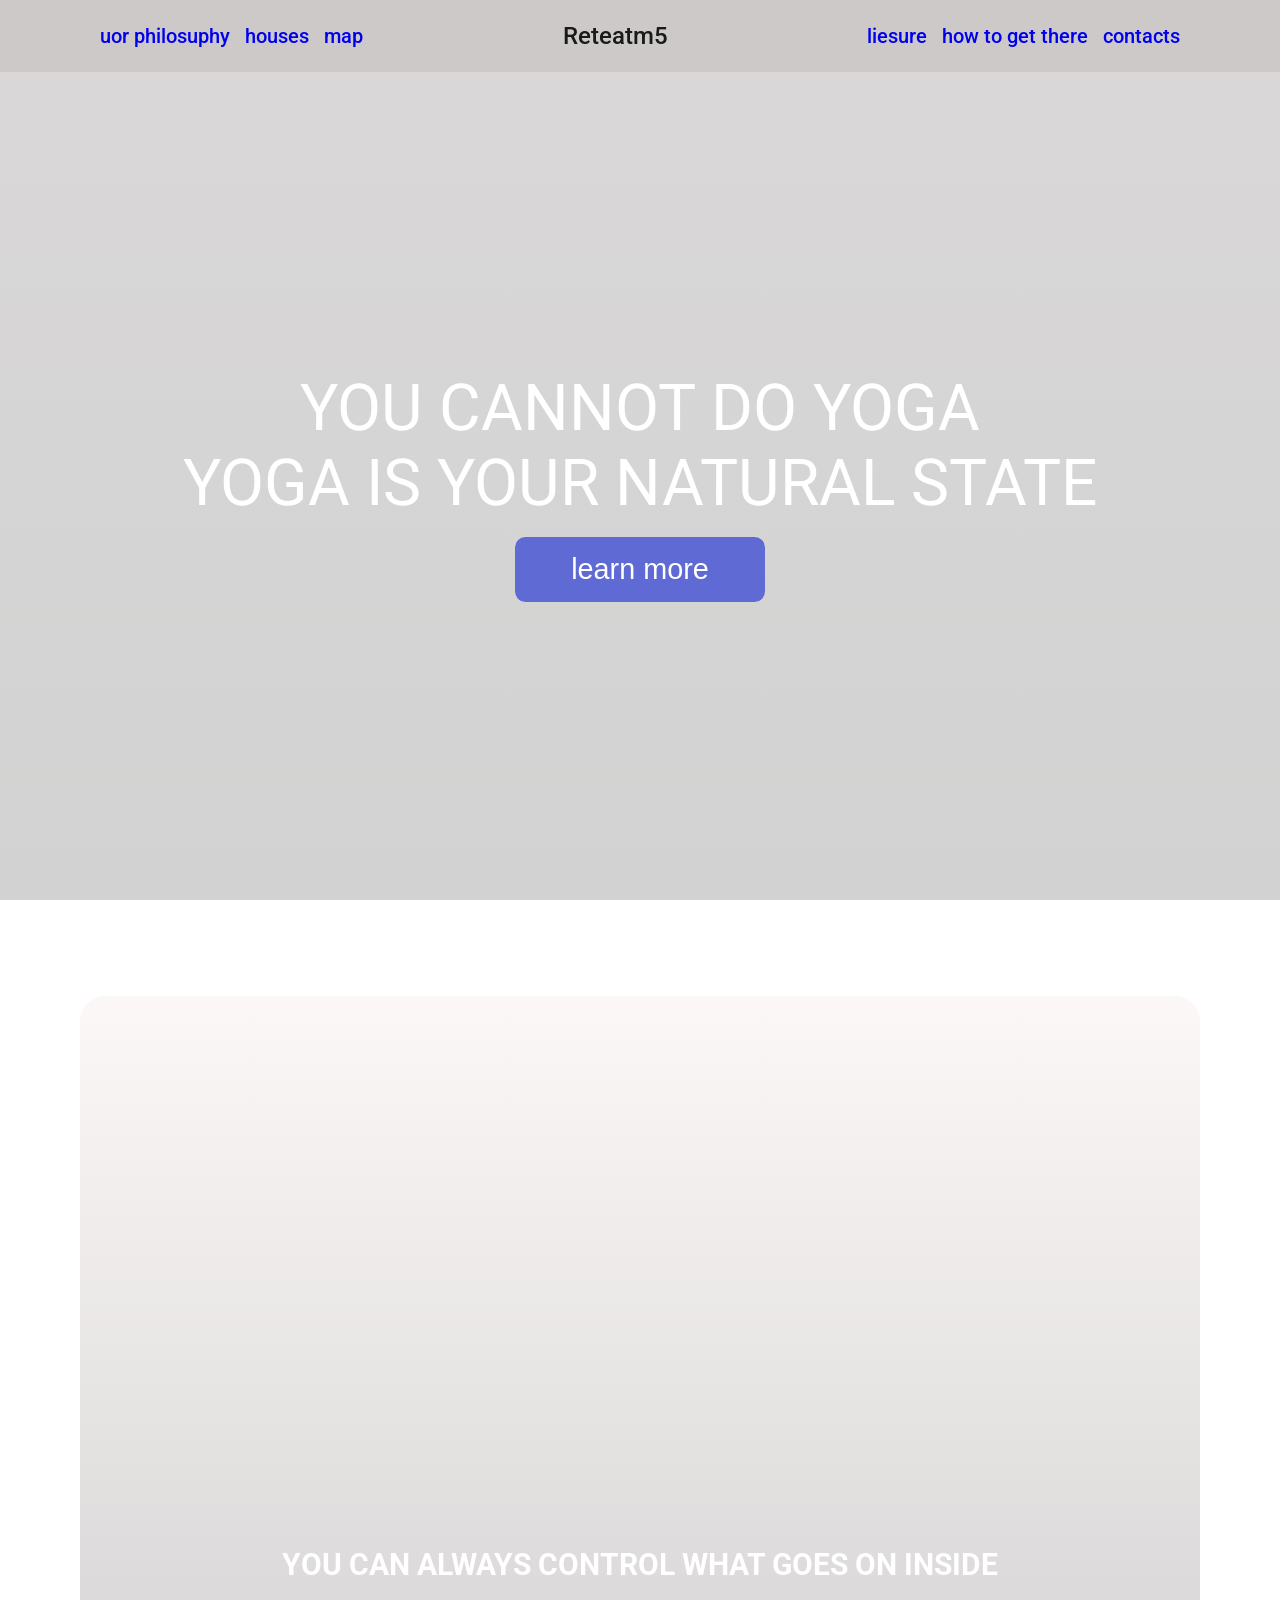
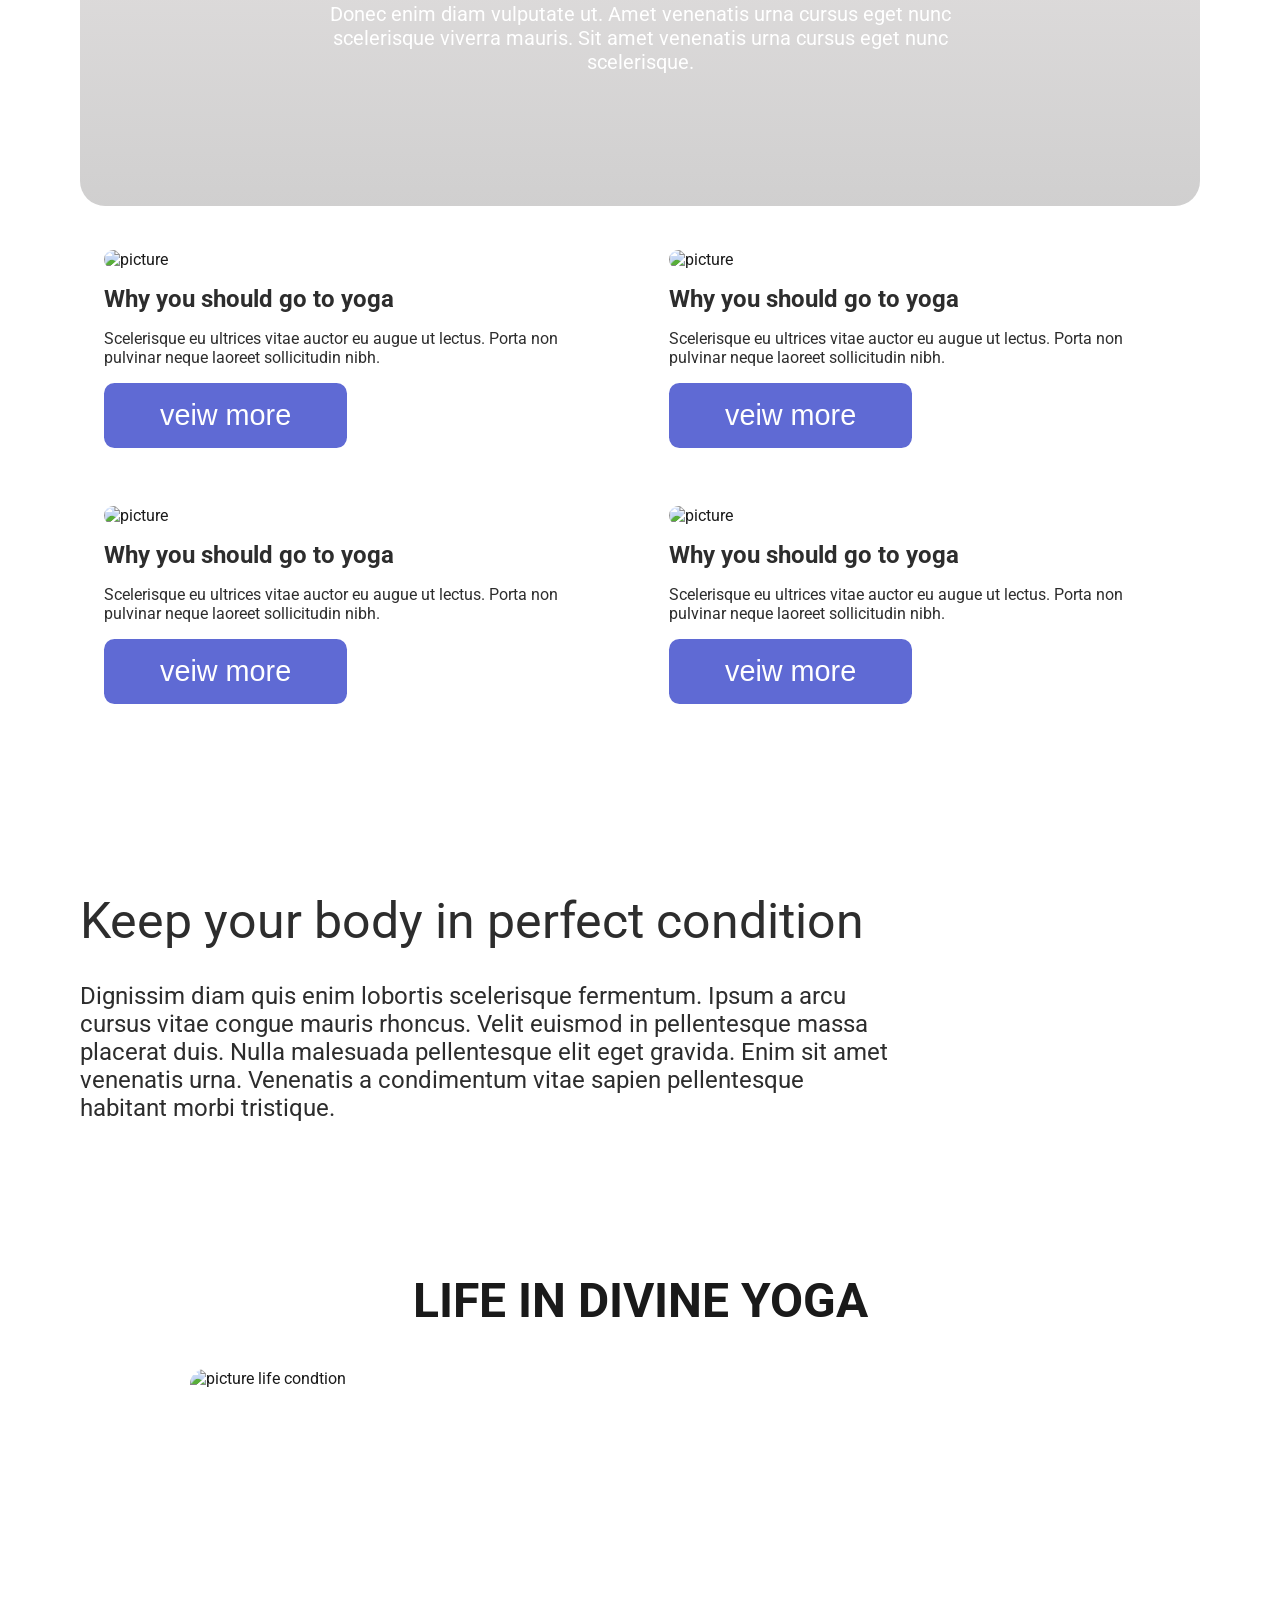
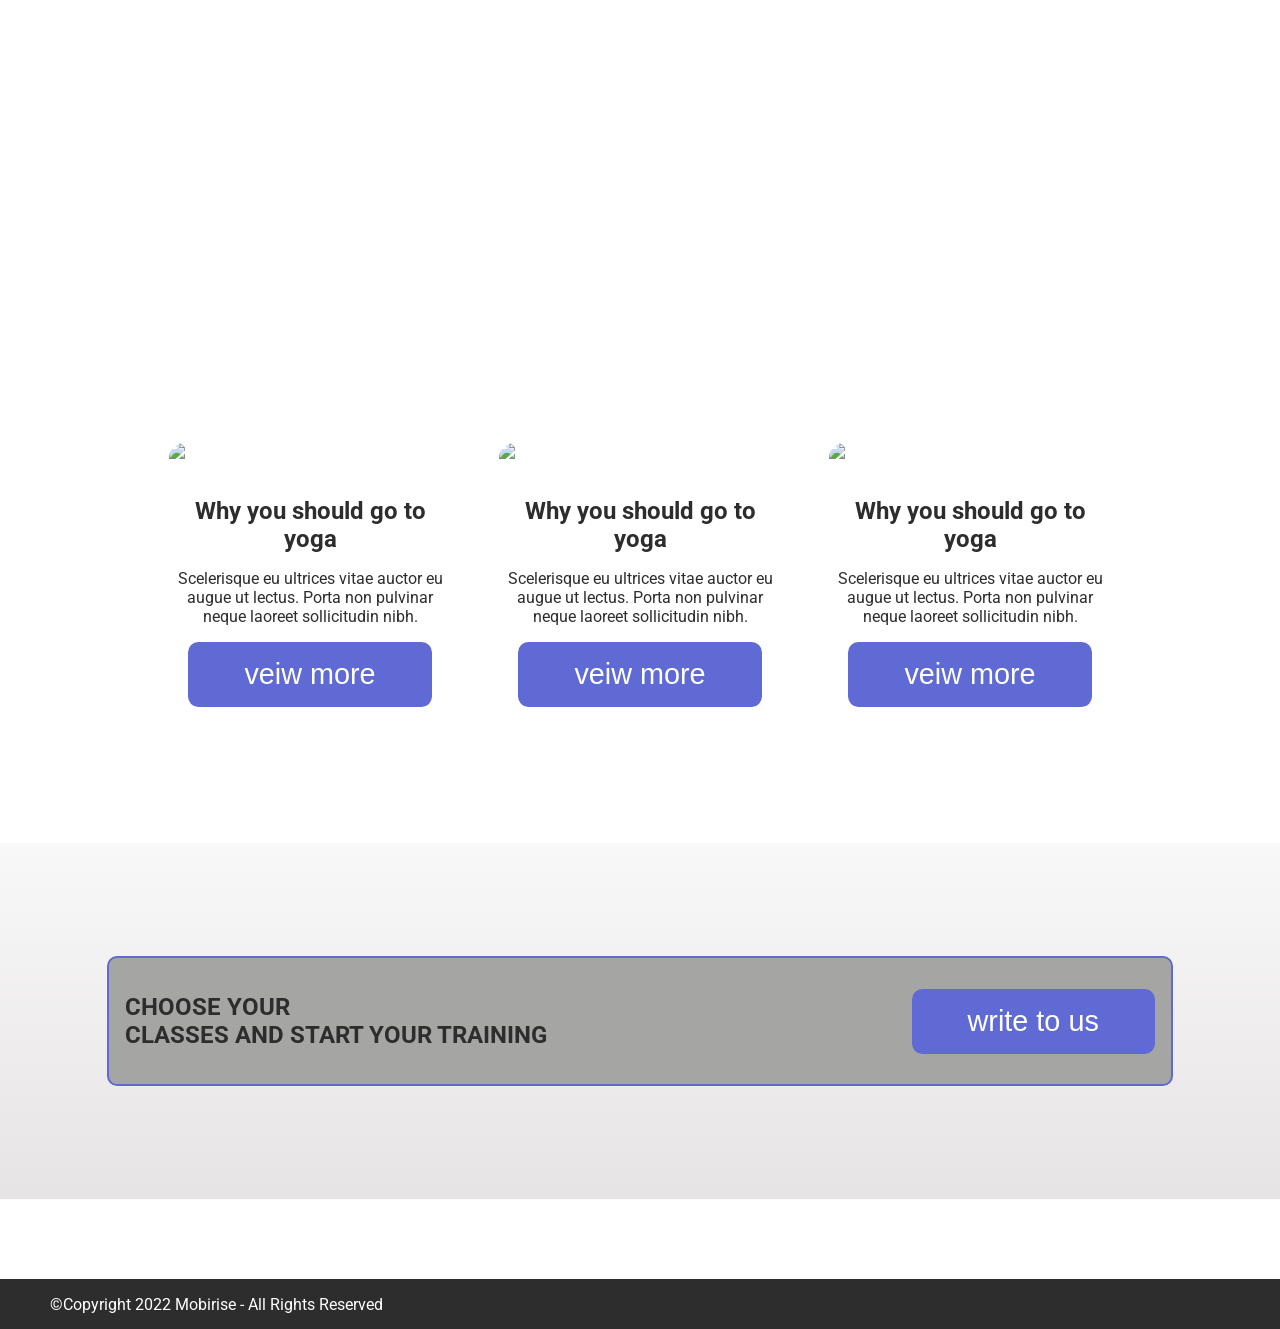
==== index.html @ f9fea02e "intail commit" ====
<!DOCTYPE html>
<html lang="en">
<head>
    <meta charset="UTF-8">
    <meta name="viewport" content="width=device-width, initial-scale=1.0">
    <title>Document</title>
    <link rel="stylesheet" href="https://cdnjs.cloudflare.com/ajax/libs/font-awesome/7.3.1/css/all.min.css">
    <link rel="stylesheet" href="index.css">
</head>
<body>
    <header>
    
           <div class="humburger">
              <i id="myicons" class="fa-solid fa-bars" data-visible="false"></i>
             <i id="myicons" class="fa-solid fa-x" data-visible="true"></i>
             </div>
             
         <!-- disktop  menu -->
           <nav class="container desktop-menu">
             <!-- left menu -->
             <ul class="left-menu menus-link">
                <li><a href="#">uor philosuphy</a></li>
                <li><a href="#">houses</a></li>
                <li><a href="#">map</a></li>
             </ul>
             <!-- logo -->
              <h1>Reteatm5</h1>
              <!-- right menu -->
               <ul class="left-menu menus-link">
                <li><a href="#">liesure</a></li>
                <li><a href="#">how to get there</a></li>
                <li><a href="#">contacts</a></li>
               </ul>

            </nav>
          <!-- mobile menu -->
           <nav class="mobile-menu" data-visible="false">
           <div class="navigetion">
            <h1>Reteatm5</h1>
            <ul class="menus-link">
              <li><a href="#">uor philosuphy</a></li>
                <li><a href="#">houses</a></li>
                <li><a href="#">map</a></li>
                <li><a href="#">liesure</a></li>
                <li><a href="#">how to get there</a></li>
                <li><a href="#">contacts</a></li>
               </ul>
               <div class="btn">
            <button>book a room</button>
            <button>write to us</button>
           </div>
           </div>
           
          
           </nav>
 </header>
 <section>
    <div class="hero">
        <div class="container">
            <h1>YOU CANNOT DO YOGA<br>
YOGA IS YOUR NATURAL STATE</h1>
                <button class="btn1">learn more</button>
        </div>
        <!-- <button>learn more</button> -->
    </div>
 </section>
 <!-- Yoga Section -->
  <section>
    <div class="container yoga">
        <div class="contant">
            <h1>YOU CAN ALWAYS CONTROL WHAT GOES ON INSIDE</h1>
            <p>Donec enim diam vulputate ut. Amet venenatis urna cursus eget nunc scelerisque viverra mauris. Sit amet venenatis urna cursus eget nunc scelerisque.</p>
        </div>
    </div>
  </section>
  <!-- Info Boxes Section -->
   <section>
      <div class="container">
         <div class="info-boxs">
             <div class="box">
                <img src="https://mobirise.com/extensions/retreatm5/outdoor-yoga-classes/assets/images/pexels-chermiti-mohamed-3049225.jpg" alt="picture">
                <h1>Why you should go to yoga</h1>
                <p>Scelerisque eu ultrices vitae auctor eu augue ut lectus. Porta non pulvinar neque laoreet sollicitudin nibh.
                </p>
                <div>
                    <button class="btn1">veiw more</button>
                </div>
             </div>
             <!-- box2 -->
              <div class="box">
                <img src="https://mobirise.com/extensions/retreatm5/outdoor-yoga-classes/assets/images/pexels-chermiti-mohamed-3049225.jpg" alt="picture">
                <h1>Why you should go to yoga</h1>
                <p>Scelerisque eu ultrices vitae auctor eu augue ut lectus. Porta non pulvinar neque laoreet sollicitudin nibh.
                </p>
                <div>
                    <button class="btn1">veiw more</button>
                </div>
             </div>
              <!-- box3 -->
               <div class="box">
                <img src="https://mobirise.com/extensions/retreatm5/outdoor-yoga-classes/assets/images/pexels-chermiti-mohamed-3049225.jpg" alt="picture">
                <h1>Why you should go to yoga</h1>
                <p>Scelerisque eu ultrices vitae auctor eu augue ut lectus. Porta non pulvinar neque laoreet sollicitudin nibh.
                </p>
                <div>
                    <button class="btn1">veiw more</button>
                </div>
             </div>
               <!-- box4 -->
                <div class="box">
                <img src="https://mobirise.com/extensions/retreatm5/outdoor-yoga-classes/assets/images/pexels-chermiti-mohamed-3049225.jpg" alt="picture">
                <h1>Why you should go to yoga</h1>
                <p>Scelerisque eu ultrices vitae auctor eu augue ut lectus. Porta non pulvinar neque laoreet sollicitudin nibh.
                </p>
                <div>
                    <button class="btn1">veiw more</button>
                </div>
             </div>


        </div>
        
      </div>
   </section>
   
    <!-- perfect condition -->
   <section class="Perfect-Condition">
            <div class="container">
                <h2>Keep your body in perfect condition</h2>
                <p>Dignissim diam quis enim lobortis scelerisque fermentum. Ipsum a arcu<br>
cursus vitae congue mauris rhoncus. Velit euismod in pellentesque massa<br>
placerat duis. Nulla malesuada pellentesque elit eget gravida. Enim sit amet<br>
venenatis urna. Venenatis a condimentum vitae sapien pellentesque<br>
 habitant morbi tristique.</p>
            </div>

   </section>

   <!-- life section -->
    <section>
        <div class="img1"></div>
          <div class="container life-section">
            <div class="life">
            <h4>LIFE IN DIVINE YOGA</h4>
            
            </div>
            <div class="imge-life">
                <img src="https://mobirise.com/extensions/retreatm5/outdoor-yoga-classes/assets/images/pexels-chermiti-mohamed-3049225.jpg" alt=" picture life condtion">
            </div>
         
    </section>

    <section>
    <div class="contianer contants">
        <div class="box">
                <img src="https://mobirise.com/extensions/retreatm5/outdoor-yoga-classes/assets/images/pexels-chermiti-mohamed-3049225.jpg" alt="picture">
                <h1>Why you should go to yoga</h1>
                <p>Scelerisque eu ultrices vitae auctor eu augue ut lectus. Porta non pulvinar neque laoreet sollicitudin nibh.
                </p>
                <div>
                    <button class="btn1">veiw more</button>
                </div>
             </div>

             <div class="box">
                <img src="https://mobirise.com/extensions/retreatm5/outdoor-yoga-classes/assets/images/pexels-chermiti-mohamed-3049225.jpg" alt="picture">
                <h1>Why you should go to yoga</h1>
                <p>Scelerisque eu ultrices vitae auctor eu augue ut lectus. Porta non pulvinar neque laoreet sollicitudin nibh.
                </p>
                <div>
                    <button class="btn1">veiw more</button>
                </div>
             </div>

             <div class="box">
                <img src="https://mobirise.com/extensions/retreatm5/outdoor-yoga-classes/assets/images/pexels-chermiti-mohamed-3049225.jpg" alt="picture">
                <h1>Why you should go to yoga</h1>
                <p>Scelerisque eu ultrices vitae auctor eu augue ut lectus. Porta non pulvinar neque laoreet sollicitudin nibh.
                </p>
                <div>
                    <button class="btn1">veiw more</button>
                </div>
             </div>
    </div>
   </section>

   <section class="yoga-class">
            <div class="container yoga-box">
                <h2>CHOOSE YOUR<br> CLASSES AND START YOUR TRAINING</h2>
                <button class="btn1">write to us</button>
            </div>

   </section>
   <!-- <section>
    <div class="contianer contants">
        <div class="box">
                <img src="https://mobirise.com/extensions/retreatm5/outdoor-yoga-classes/assets/images/pexels-chermiti-mohamed-3049225.jpg" alt="picture">
                <h1>Why you should go to yoga</h1>
                <p>Scelerisque eu ultrices vitae auctor eu augue ut lectus. Porta non pulvinar neque laoreet sollicitudin nibh.
                </p>
                <div>
                    <button class="btn1">veiw more</button>
                </div>
             </div>
    </div>
   </section> -->
   <footer>
    <div class="footer-copy">
        <p> &copy;Copyright 2022 Mobirise - All Rights Reserved</p>
    </div>
   </footer>
 <script>
        const hamburger = document.querySelector('.hamburger');
        const mobileMenu = document.querySelector(".mobile-menu");
        const icons = document.querySelectorAll("i");

        hamburger.addEventListener("click", function (event) {
            const isVisible = mobileMenu.getAttribute('data-visible');
            if (isVisible == "true") {
                // qari hiding
                mobileMenu.setAttribute('data-visible', "false");
                icons[0].setAttribute('data-visible', "true");
                icons[1].setAttribute('data-visible', "false");
            } else if (isVisible == "false") {
                // soo bandhig showing
                mobileMenu.setAttribute('data-visible', "true");
                icons[0].setAttribute('data-visible', "false");
                icons[1].setAttribute('data-visible', "true");
            }
        });


    </script>
 
      <!-- <h1>front awesome</h1>
      <i class="fa-solid fa-music"></i>
      <i class="fa-solid fa-music"></i>
      <i class="fa-solid fa-volume-high"></i> -->
    
</body>
</html>
---- index.css ----
@import url('https://fonts.googleapis.com/css2?family=Open+Sans:ital,wght@0,300..800;1,300..800&family=Roboto:ital,wght@0,100..900;1,100..900&display=swap');

*{
    margin: 0;
    padding: 0;
    box-sizing: border-box;
}
body{
    font-family: "Roboto", sans-serif;
    /* background-color: blue; */
    color: #1a1a1a;
}
.container{
    width: min(90%, 1120px);
    /* background-color: aqua; */
    margin-inline: auto;
}
img {
    width: 100%;
}
header{
    background-color: #cdc9c9;
    height: 4.5rem;
    position: sticky;
    width: 100%;
    top: 0;
}
.desktop-menu{
    height: 100%;
    display: flex;
    justify-content: space-between;
    align-items: center;
    padding: 20px;
}
.menus-link{
    display: flex;
    gap: 15px;
}
.menus-link li {
    list-style: none;
    text-decoration: none;
    font-size: 1.25rem;

}
.menus-link li a {
    text-decoration: none;
    font-size: 1.25rem;
    font-weight: 500;
    line-height: 25px;
}
.menus-link li a:hover{
    color: rgb(140, 255, 0);

}
.desktop-menu h1{
    font-size: 1.5625 rem;
    font-weight: 500;
}
.humburger{
    display: none;
}
.mobile-menu{
    /* width: 250px; */
    display: none;
    
}
.humburger {
    
    color: #7079f8 ;
    padding: 10 px;
    border-radius: 8px;
}
.hero{
    height: calc(100vh - 4.5rem);
    background: linear-gradient(rgba(172, 167, 167, 0.45), rgba(29, 31, 30, 0.2)),
    url("https://plus.unsplash.com/premium_photo-1663093827019-0839fa2cfa3e?w=700&auto=format&fit=crop&q=60&ixlib=rb-4.1.0&ixid=NHwxMjA3fDA%3D") center/ cover no-repeat;
    display: flex;
}
.hero .container{
    display: flex;
    justify-content: center;
    flex-direction: column;
    align-items: center;
    gap: 1rem;
}
.hero h1{
    font-size: 4rem;
    font-weight: 400;
    color: white;
    text-transform: uppercase;
    text-align: center;
}
.btn1{
    padding: 1rem 3.5rem;
    font-size: 1.8rem;
    background-color: #5f6ad4;
    color: white;
    border: none;
    border-radius: 0.65rem;
    cursor: pointer;
}
.btn1:hover{
    background-color: green;
}
.yoga{
    height: 90vh;
    /* background-color: #7079f8; */
    background: linear-gradient(rgba(248, 231, 231, 0.3), rgba(20, 16, 16, 0.2)),
    url("https://plus.unsplash.com/premium_photo-1663126643219-b0cf518619d0?w=700&auto=format&fit=crop&q=60&ixlib=rb-4.1.0&ixid=NHwxMjA3fDA%3D") center / cover no-repeat;;
    margin-top: 6rem;
    border-radius: 25px;
    display: flex;
   align-items: flex-end;
}
.yoga .contant{
    max-width: 720px;
    margin-inline: auto;
    display: flex;
    justify-content: center;
    align-items: center;
    font-size: 2rem;
    font-weight: 400;
    color: white;
    text-align: center;
    flex-direction: column;
    margin-bottom: 7rem;
}
.contant h1{
    /* align-items: center; */
    font-size: 30px;
    margin-bottom: 20px;
}
.contant p{
    align-items: center;
    font-size: 20px;
    margin-bottom: 20px;
}
.info-boxs{
    display: grid;
    grid-template-columns: 1fr 1fr;
    gap: 10px;
    margin-block: 20px;
    align-items: center;
    justify-content: ;
}
.box{
    display: flex;
    flex-direction: column;
    gap: 1rem;
    padding: 1.5rem;

} 
.box img{
    border-radius: 15px;
    /* margin-top: 20px; */
}
.box h1{
    font-size: 1.5rem;
    color: #2d2d2d
}
.box p{
    font-size: 1rem;
    color: #2d2d2d
}
.Perfect-Condition{
    height: 484px;
    background: linear-gradient(rgba(241, 239, 239, 0.429), rgba(176, 168, 168, 0.313)),
    url("https://plus.unsplash.com/premium_photo-1663054621215-2551ea135abf?w=700&auto=format&fit=crop&q=60&ixlib=rb-4.1.0&ixid=NHwxMjA3fDA%3D") top / cover no-repeat;
    display: flex;
    justify-content: center;
    align-items: center;
    flex-direction: column;
    color: #2d2d2d;
    background-attachment: fixed;
    /* padding-block:  2rem; */
}
.Perfect-Condition h2{
    
    font-size: 3.14rem;
    font-weight: 400;
     padding-block:  2rem;

    
}

.Perfect-Condition p{
    
    font-size: 1.5rem;
    font-weight: 400;
    

    
}
.yoga-class{
    height: 356px;
    background: linear-gradient(rgba(241, 239, 239, 0.429), rgba(176, 168, 168, 0.313)),
    url("https://images.unsplash.com/photo-1791742969289-f4834e965638?w=700&auto=format&fit=crop&q=60&ixlib=rb-4.1.0&ixid=NHwxMjA3fDA%3D") center / cover no-repeat;
    justify-content: center;
    align-items: center;
    padding: 3rem;
    display: flex;
    margin-block: 5rem;
}
.yoga-box{
    height: 50%;
    border-radius: 10px;
    border: 2px solid #5f6ad4;
    background-color: #a5a5a4;
    color: #2d2d2d;
    display: flex;
    justify-content: space-between;
    align-items: center;
    padding: 1rem;

}
.footer-copy{
    height: 50px;
    background-color: #2d2d2d;
    color: white;
    align-items: center;
    justify-content: flex-start;
    display: flex;
    

}
.footer-copy p{
    margin-left: 50px;
}
.life-section{
    width: 100vh;
}
.life{
    width: 100%;
    /* height: 50%; */
    display: flex;
    align-items: center;
    justify-content: center;
}
.life-section h4{
    padding: 40px;
    font-size: 3rem;
}
.imge-life img{
    width: 90%;
    height: 70vh;
    border-radius: 15px;
    align-items: center;
    justify-content: space-around;
    display: flex;
}
.img1 img{
    width: 200px;
    /* display: flex;
    align-items: center;
    justify-content: center; */

}
.contants{
   max-width: 990px;
    margin-inline: auto;
    display: grid;
    grid-template-columns: 1fr 1fr 1fr;
    justify-content: center;
    align-items: center;
    flex-wrap: wrap;
    font-size: 2rem;
    font-weight: 400;
    color: white;
    text-align: center;
    flex-direction: column;
    margin-bottom: 7rem;
    margin-top: 20px;

}
.box{
    /* display: grid;
    grid-template-columns: 1fr 1fr 1fr; */
}



@media(max-width: 768px){
    .desktop-menu{
        display: none;
    }
    header{
        height: 0 ;
    }
    i{
    z-index: 11111;
    
}
.contacts{
    display: flex;
    grid-template-columns: 1fr;
    flex-wrap: wrap;
}
.life-section{
    width: 100%;
}
.info-boxs{
    grid-template-columns:  1fr;
}


    .humburger {
        display: flex;
        justify-content: center;
        align-items: center;
        position: absolute;
        top: 4%;
        background-color: #7079f8;
        color: white;
        /* padding: 15px; */
        width: 50px;
        height: 50px;
        right: 10%;
        border-radius: 50%;
        font-size: 1.25rem;
    }
    .mobile-menu{
        position: fixed;
        display: flex;
        /* flex-direction: column; */
        /* align-items: center; */
        background-color: #2b2b2b;
        inset: 0 0 0 0;
        justify-content: center;
        color: white;
        transform: translatex(0%);
         transition: transform 350ms ease-in-out;
    }
    .mobile-menu[data-visible="false"]{
        transform: translateX(100%);
    }

    .hamburger i[data-visible="true"]{
        display: block;
    }

    .hamburger i[data-visible="false"]{
        display: none;
    }

    .navigetion{
        width: 100%;
        margin-top: 5rem;
        display: flex;
        flex-direction: column;
        /* justify-content: center; */
        align-items: center;
        gap: 1.5rem;
        text-decoration: none;
        list-style: none;
    }
    .menus-link {
        display: flex;
        justify-content: center;
        text-decoration: none;
        flex-direction: column;
        list-style: none;
        align-items: center;
        gap: 5px;
    }
    .menus-link li a {
    text-decoration: none;
    font-size: 1.25rem;
    font-weight: 500;
    line-height: 25px;
    color: white;
    align-items: center;
}
.btn{
    width: 100%;
}
   .btn button{
    width: 90%;
    display: flex;
    flex-direction: column;
    align-items: center;
    font-size: 2rem;
    padding: 10px 20px;
    margin: 10px;
    border-radius: 5px;
    margin-bottom: 20px;
    /* border: 1px solid white; */
   }
   .btn button:nth-child(1){
    background-color: blue;
    color: white;
    border: none;
    /* border: 1px solid white; */
   }
   .btn button:nth-child(2){
    background-color: transparent;
    color: white;
    border: 1px solid rgb(26, 24, 24);
   }
   .navigetion h1{
    font-size:2.32rem ;
    padding: 4px;
    font-weight: 700;
    border-bottom: 1px solid #cdc9c9;
   }
   .hero{
    height: 100vh;
   }
   .hero h1{
    font-size: 2rem;
   }
   .yoga .contant h1{
    font-size: 20px;

   }
   .yoga .contant p{
    font-size: 20px;
    margin-bottom: 10px;
   }
}
 
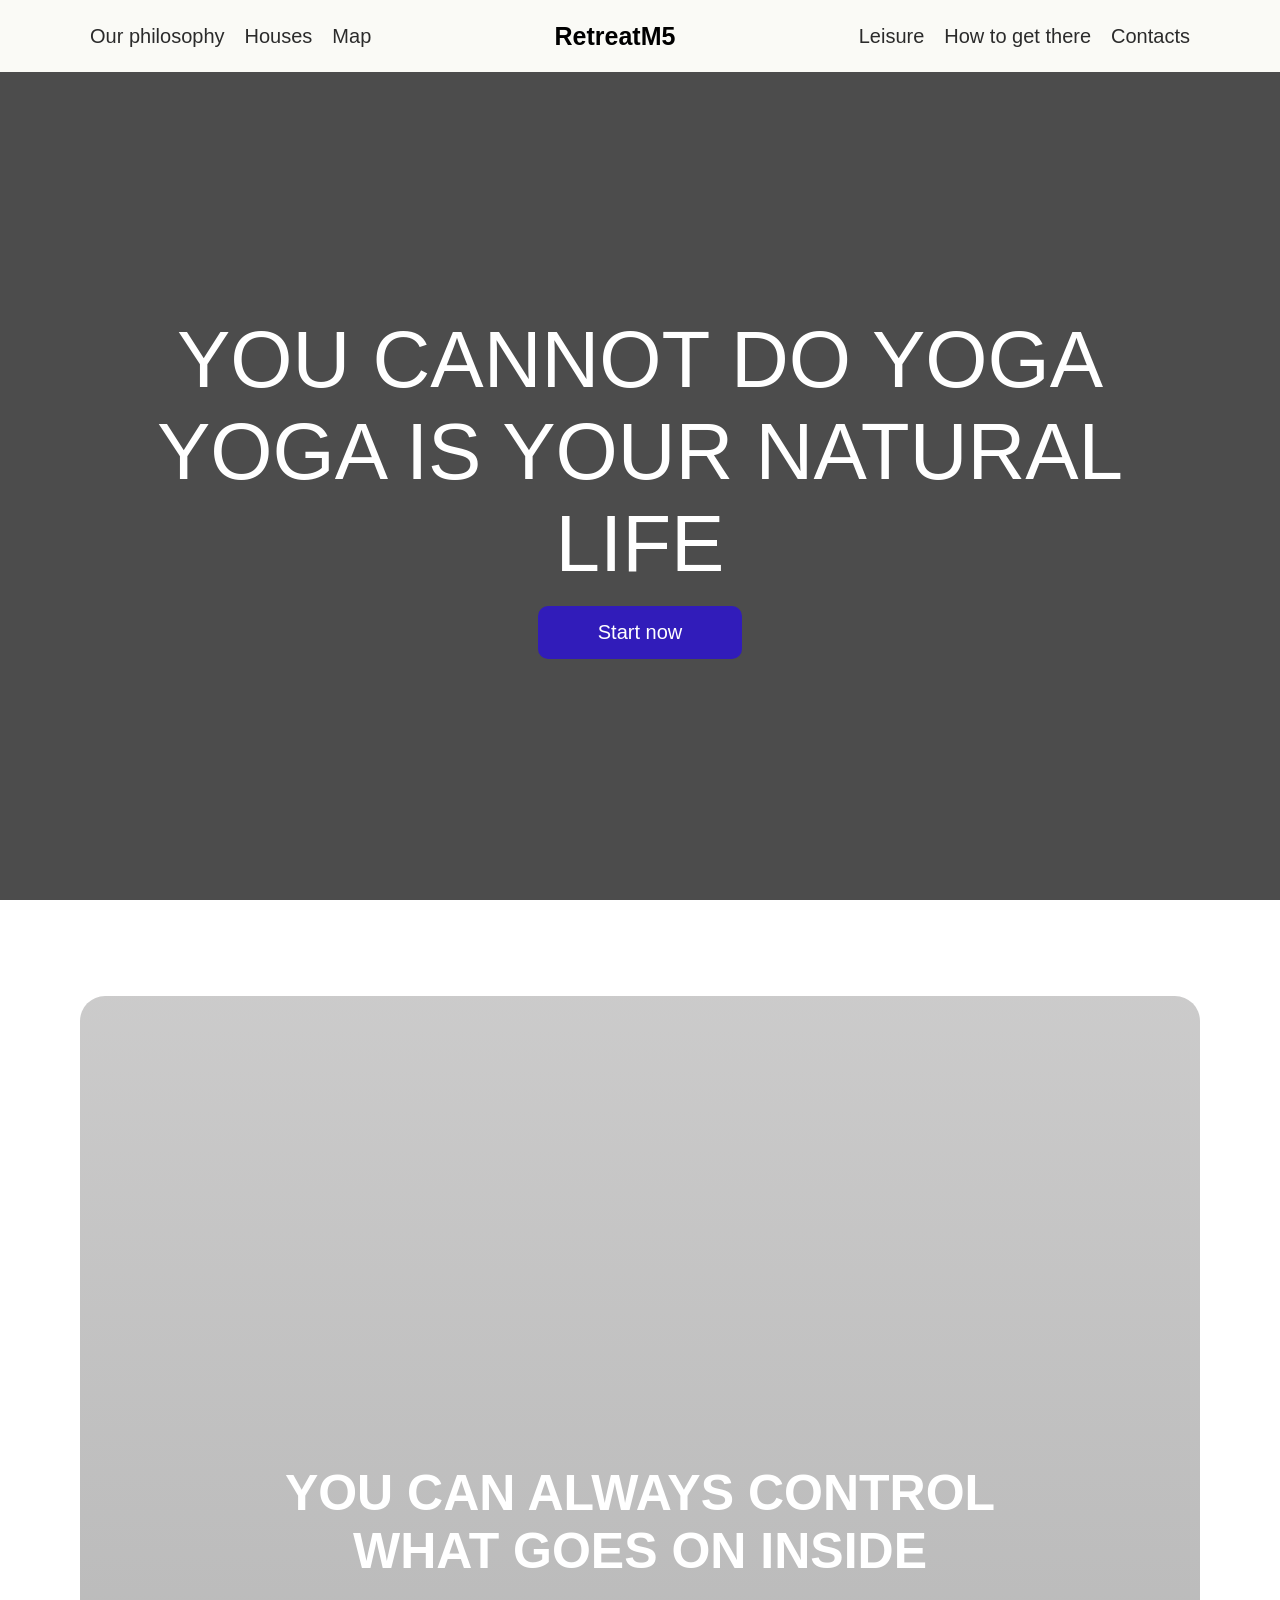
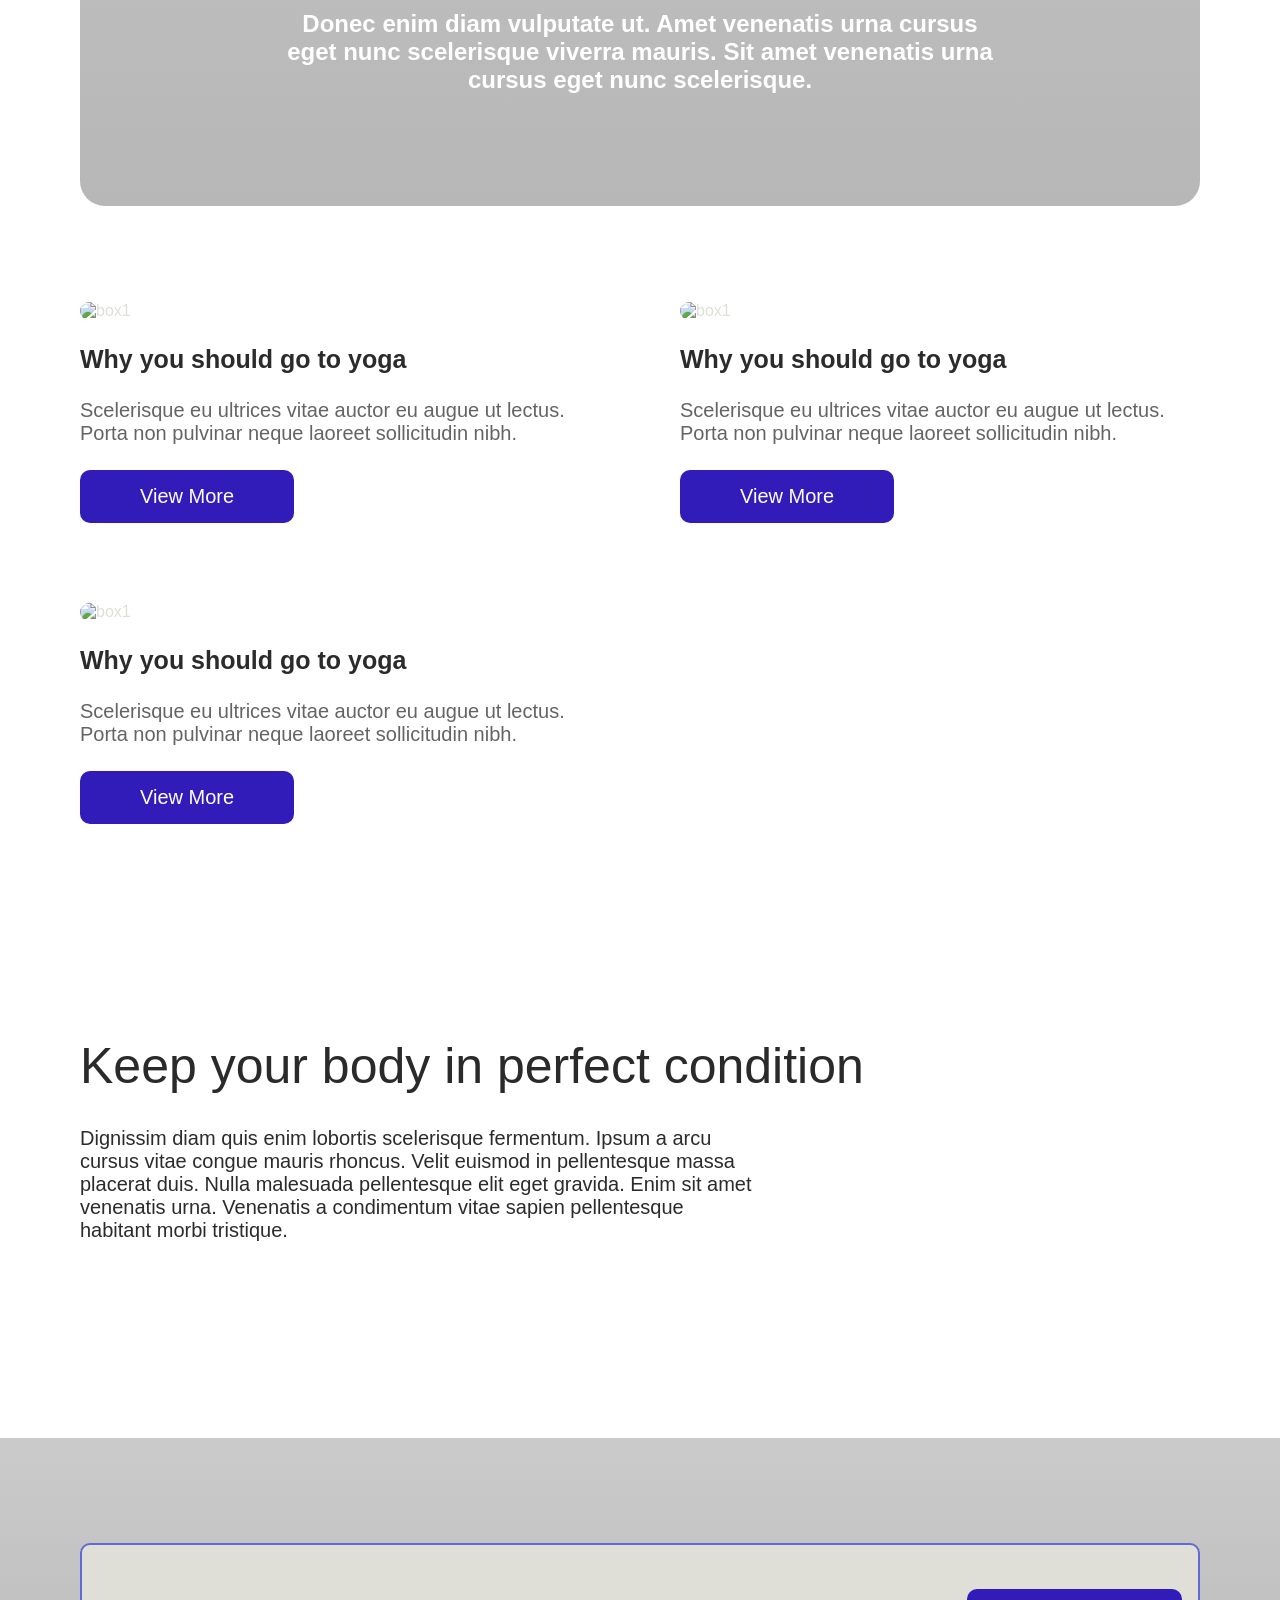
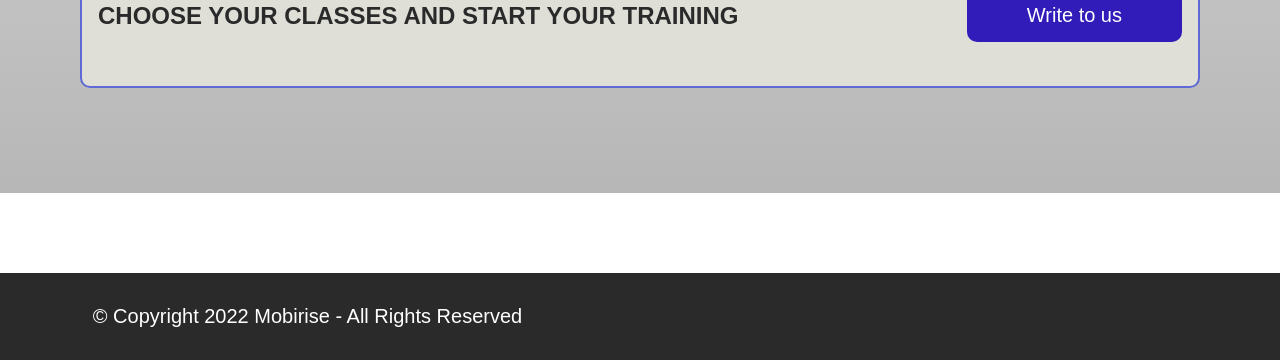
==== commit a5bf0b33: "Rename yoga.html to index.html" ====
--- a/index.html
+++ b/index.html
@@ -1,215 +1,163 @@
 <!DOCTYPE html>
 <html lang="en">
+
 <head>
     <meta charset="UTF-8">
     <meta name="viewport" content="width=device-width, initial-scale=1.0">
-    <title>Document</title>
-    <link rel="stylesheet" href="https://cdnjs.cloudflare.com/ajax/libs/font-awesome/7.3.1/css/all.min.css">
-    <link rel="stylesheet" href="index.css">
+    <title>Yoga redesign website</title>
+    <link rel="stylesheet" href="https://cdnjs.cloudflare.com/ajax/libs/font-awesome/6.5.2/css/all.min.css">
+    <link rel="stylesheet" href="yoga.css">
 </head>
+
 <body>
+
+    <!-- git config --global --add safe.directory '*' -->
     <header>
-    
-           <div class="humburger">
-              <i id="myicons" class="fa-solid fa-bars" data-visible="false"></i>
-             <i id="myicons" class="fa-solid fa-x" data-visible="true"></i>
-             </div>
-             
-         <!-- disktop  menu -->
-           <nav class="container desktop-menu">
-             <!-- left menu -->
-             <ul class="left-menu menus-link">
-                <li><a href="#">uor philosuphy</a></li>
-                <li><a href="#">houses</a></li>
-                <li><a href="#">map</a></li>
-             </ul>
-             <!-- logo -->
-              <h1>Reteatm5</h1>
-              <!-- right menu -->
-               <ul class="left-menu menus-link">
-                <li><a href="#">liesure</a></li>
-                <li><a href="#">how to get there</a></li>
-                <li><a href="#">contacts</a></li>
-               </ul>
+        <!-- humburger -->
+        <div class="hamburger">
+            <i class="fa-solid fa-bars" data-visible="true"></i>
+            <i class="fa-solid fa-close" data-visible="false"></i>
+        </div>
 
-            </nav>
-          <!-- mobile menu -->
-           <nav class="mobile-menu" data-visible="false">
-           <div class="navigetion">
-            <h1>Reteatm5</h1>
-            <ul class="menus-link">
-              <li><a href="#">uor philosuphy</a></li>
-                <li><a href="#">houses</a></li>
-                <li><a href="#">map</a></li>
-                <li><a href="#">liesure</a></li>
-                <li><a href="#">how to get there</a></li>
-                <li><a href="#">contacts</a></li>
-               </ul>
-               <div class="btn">
-            <button>book a room</button>
-            <button>write to us</button>
-           </div>
-           </div>
-           
-          
-           </nav>
- </header>
- <section>
-    <div class="hero">
+        <!-- desktop menu -->
+        <nav class="container desktop-menu">
+            <!-- left menu -->
+            <ul id="left-menu" class="menus-link">
+                <li><a href="#">Our philosophy</a></li>
+                <li><a href="#">Houses</a></li>
+                <li><a href="#">Map</a></li>
+            </ul>
+            <!-- logo -->
+            <h1>RetreatM5</h1>
+            <!-- right menu -->
+            <ul id="right-menu" class="menus-link">
+                <li><a href="#">Leisure</a></li>
+                <li><a href="#">How to get there</a></li>
+                <li><a href="#">Contacts</a></li>
+            </ul>
+        </nav>
+
+        <!-- mobile menu -->
+        <nav class="mobile-menu" data-visible="true">
+            <div class="navigation">
+                <h1>RetreatM5</h1>
+                <ul class="menus-link">
+                    <li><a href="#">Our philosophy</a></li>
+                    <li><a href="#">Houses</a></li>
+                    <li><a href="#">Map</a></li>
+                    <li><a href="#">Leisure</a></li>
+                    <li><a href="#">How to get there</a></li>
+                    <li><a href="#">Contacts</a></li>
+                </ul>
+                <div class="mobile-menu-actions">
+                    <a href="#" class="btn-primary">Book a room</a>
+                    <a href="#" class="btn-secondary">Write to us</a>
+                </div>
+            </div>
+        </nav>
+
+    </header>
+    <!--  -->
+    <section class="hero">
+
         <div class="container">
-            <h1>YOU CANNOT DO YOGA<br>
-YOGA IS YOUR NATURAL STATE</h1>
-                <button class="btn1">learn more</button>
+            <h1>
+                You cannot do Yoga <br>
+                YOGA IS YOUR NATURAL LIFE
+            </h1>
+            <button class="btn">Start now</button>
         </div>
-        <!-- <button>learn more</button> -->
-    </div>
- </section>
- <!-- Yoga Section -->
-  <section>
-    <div class="container yoga">
-        <div class="contant">
-            <h1>YOU CAN ALWAYS CONTROL WHAT GOES ON INSIDE</h1>
-            <p>Donec enim diam vulputate ut. Amet venenatis urna cursus eget nunc scelerisque viverra mauris. Sit amet venenatis urna cursus eget nunc scelerisque.</p>
-        </div>
-    </div>
-  </section>
-  <!-- Info Boxes Section -->
-   <section>
-      <div class="container">
-         <div class="info-boxs">
-             <div class="box">
-                <img src="https://mobirise.com/extensions/retreatm5/outdoor-yoga-classes/assets/images/pexels-chermiti-mohamed-3049225.jpg" alt="picture">
-                <h1>Why you should go to yoga</h1>
-                <p>Scelerisque eu ultrices vitae auctor eu augue ut lectus. Porta non pulvinar neque laoreet sollicitudin nibh.
-                </p>
-                <div>
-                    <button class="btn1">veiw more</button>
-                </div>
-             </div>
-             <!-- box2 -->
-              <div class="box">
-                <img src="https://mobirise.com/extensions/retreatm5/outdoor-yoga-classes/assets/images/pexels-chermiti-mohamed-3049225.jpg" alt="picture">
-                <h1>Why you should go to yoga</h1>
-                <p>Scelerisque eu ultrices vitae auctor eu augue ut lectus. Porta non pulvinar neque laoreet sollicitudin nibh.
-                </p>
-                <div>
-                    <button class="btn1">veiw more</button>
-                </div>
-             </div>
-              <!-- box3 -->
-               <div class="box">
-                <img src="https://mobirise.com/extensions/retreatm5/outdoor-yoga-classes/assets/images/pexels-chermiti-mohamed-3049225.jpg" alt="picture">
-                <h1>Why you should go to yoga</h1>
-                <p>Scelerisque eu ultrices vitae auctor eu augue ut lectus. Porta non pulvinar neque laoreet sollicitudin nibh.
-                </p>
-                <div>
-                    <button class="btn1">veiw more</button>
-                </div>
-             </div>
-               <!-- box4 -->
-                <div class="box">
-                <img src="https://mobirise.com/extensions/retreatm5/outdoor-yoga-classes/assets/images/pexels-chermiti-mohamed-3049225.jpg" alt="picture">
-                <h1>Why you should go to yoga</h1>
-                <p>Scelerisque eu ultrices vitae auctor eu augue ut lectus. Porta non pulvinar neque laoreet sollicitudin nibh.
-                </p>
-                <div>
-                    <button class="btn1">veiw more</button>
-                </div>
-             </div>
+
+    </section>
 
 
+    <!-- yoga section -->
+    <section>
+        <div class="container yoga">
+            <div class="content">
+                <h1>YOU CAN ALWAYS CONTROL WHAT GOES ON INSIDE</h1>
+                <p>
+                    Donec enim diam vulputate ut. Amet venenatis urna cursus eget nunc scelerisque viverra mauris. Sit
+                    amet venenatis urna cursus eget nunc scelerisque.
+                </p>
+            </div>
         </div>
-        
-      </div>
-   </section>
-   
-    <!-- perfect condition -->
-   <section class="Perfect-Condition">
-            <div class="container">
-                <h2>Keep your body in perfect condition</h2>
-                <p>Dignissim diam quis enim lobortis scelerisque fermentum. Ipsum a arcu<br>
-cursus vitae congue mauris rhoncus. Velit euismod in pellentesque massa<br>
-placerat duis. Nulla malesuada pellentesque elit eget gravida. Enim sit amet<br>
-venenatis urna. Venenatis a condimentum vitae sapien pellentesque<br>
- habitant morbi tristique.</p>
-            </div>
-
-   </section>
-
-   <!-- life section -->
-    <section>
-        <div class="img1"></div>
-          <div class="container life-section">
-            <div class="life">
-            <h4>LIFE IN DIVINE YOGA</h4>
-            
-            </div>
-            <div class="imge-life">
-                <img src="https://mobirise.com/extensions/retreatm5/outdoor-yoga-classes/assets/images/pexels-chermiti-mohamed-3049225.jpg" alt=" picture life condtion">
-            </div>
-         
     </section>
 
+
+    <!-- info boxs -->
+
     <section>
-    <div class="contianer contants">
-        <div class="box">
-                <img src="https://mobirise.com/extensions/retreatm5/outdoor-yoga-classes/assets/images/pexels-chermiti-mohamed-3049225.jpg" alt="picture">
-                <h1>Why you should go to yoga</h1>
-                <p>Scelerisque eu ultrices vitae auctor eu augue ut lectus. Porta non pulvinar neque laoreet sollicitudin nibh.
-                </p>
-                <div>
-                    <button class="btn1">veiw more</button>
+        <div class="container">
+            <div class="info-boxs">
+                <!-- box 1 -->
+                <div class="box">
+                    <img src="https://mobirise.com/extensions/retreatm5/outdoor-yoga-classes/assets/images/pexels-chermiti-mohamed-3049225.jpg"
+                        alt="box1">
+                    <h1>Why you should go to yoga</h1>
+                    <p>Scelerisque eu ultrices vitae auctor eu augue ut lectus. Porta non pulvinar neque laoreet
+                        sollicitudin nibh.
+                    </p>
+                    <div>
+                        <button class="btn">View More</button>
+                    </div>
                 </div>
-             </div>
+                <!-- box 2 -->
+                <div class="box">
+                    <img src="https://mobirise.com/extensions/retreatm5/outdoor-yoga-classes/assets/images/pexels-chermiti-mohamed-3049225.jpg"
+                        alt="box1">
+                    <h1>Why you should go to yoga</h1>
+                    <p>Scelerisque eu ultrices vitae auctor eu augue ut lectus. Porta non pulvinar neque laoreet
+                        sollicitudin nibh.
+                    </p>
+                    <div>
+                        <button class="btn">View More</button>
+                    </div>
+                </div>
+                <!-- box 3 -->
+                <div class="box">
+                    <img src="https://mobirise.com/extensions/retreatm5/outdoor-yoga-classes/assets/images/pexels-chermiti-mohamed-3049225.jpg"
+                        alt="box1">
+                    <h1>Why you should go to yoga</h1>
+                    <p>Scelerisque eu ultrices vitae auctor eu augue ut lectus. Porta non pulvinar neque laoreet
+                        sollicitudin nibh.
+                    </p>
+                    <div>
+                        <button class="btn">View More</button>
+                    </div>
+                </div>
+            </div>
+        </div>
+    </section>
 
-             <div class="box">
-                <img src="https://mobirise.com/extensions/retreatm5/outdoor-yoga-classes/assets/images/pexels-chermiti-mohamed-3049225.jpg" alt="picture">
-                <h1>Why you should go to yoga</h1>
-                <p>Scelerisque eu ultrices vitae auctor eu augue ut lectus. Porta non pulvinar neque laoreet sollicitudin nibh.
-                </p>
-                <div>
-                    <button class="btn1">veiw more</button>
-                </div>
-             </div>
 
-             <div class="box">
-                <img src="https://mobirise.com/extensions/retreatm5/outdoor-yoga-classes/assets/images/pexels-chermiti-mohamed-3049225.jpg" alt="picture">
-                <h1>Why you should go to yoga</h1>
-                <p>Scelerisque eu ultrices vitae auctor eu augue ut lectus. Porta non pulvinar neque laoreet sollicitudin nibh.
-                </p>
-                <div>
-                    <button class="btn1">veiw more</button>
-                </div>
-             </div>
-    </div>
-   </section>
+    <!-- prefect section-->
 
-   <section class="yoga-class">
-            <div class="container yoga-box">
-                <h2>CHOOSE YOUR<br> CLASSES AND START YOUR TRAINING</h2>
-                <button class="btn1">write to us</button>
-            </div>
+    <section class="prefect-condition">
+        <div class="container">
+            <h2>Keep your body in perfect condition</h2>
+            <p>Dignissim diam quis enim lobortis scelerisque fermentum. Ipsum a arcu<br>
+                cursus vitae congue mauris rhoncus. Velit euismod in pellentesque massa<br>
+                placerat duis. Nulla malesuada pellentesque elit eget gravida. Enim sit amet<br>
+                venenatis urna. Venenatis a condimentum vitae sapien pellentesque<br>
+                 habitant morbi tristique.</p>
+        </div>
+    </section>
 
-   </section>
-   <!-- <section>
-    <div class="contianer contants">
-        <div class="box">
-                <img src="https://mobirise.com/extensions/retreatm5/outdoor-yoga-classes/assets/images/pexels-chermiti-mohamed-3049225.jpg" alt="picture">
-                <h1>Why you should go to yoga</h1>
-                <p>Scelerisque eu ultrices vitae auctor eu augue ut lectus. Porta non pulvinar neque laoreet sollicitudin nibh.
-                </p>
-                <div>
-                    <button class="btn1">veiw more</button>
-                </div>
-             </div>
-    </div>
-   </section> -->
-   <footer>
-    <div class="footer-copy">
-        <p> &copy;Copyright 2022 Mobirise - All Rights Reserved</p>
-    </div>
-   </footer>
- <script>
+
+    <section class="yoga-classes">
+        <div class="container yoga-box">
+            <h2>CHOOSE YOUR CLASSES AND START YOUR TRAINING</h2>
+            <button class="btn">Write to us</button>
+        </div>
+    </section>
+
+    <footer>
+        <div class="container">
+    <p>&copy; Copyright 2022 Mobirise - All Rights Reserved</p>
+        </div>
+    </footer>
+    <script>
         const hamburger = document.querySelector('.hamburger');
         const mobileMenu = document.querySelector(".mobile-menu");
         const icons = document.querySelectorAll("i");
@@ -231,11 +179,5 @@
 
 
     </script>
- 
-      <!-- <h1>front awesome</h1>
-      <i class="fa-solid fa-music"></i>
-      <i class="fa-solid fa-music"></i>
-      <i class="fa-solid fa-volume-high"></i> -->
-    
 </body>
-</html>+</html>
--- a/yoga.css
+++ b/yoga.css
@@ -0,0 +1,408 @@
+@import url('https://fonts.googleapis.com/css2?family=Anybody:ital,wght@0,100..900;1,100..900&display=swap');
+* {
+    margin: 0;
+    padding: 0;
+    box-sizing: border-box;
+}
+
+body {
+    font-family: "Anybody", sans-serif;
+    color: #dfdfd8;
+}
+
+.container {
+    width: min(90%, 1120px);
+    margin-inline: auto;
+}
+
+img {
+    width: 100%;
+}
+
+header {
+    background-color: #fafaf6;
+    height: 4.5rem;
+    position: sticky;
+    width: 100%;
+    top: 0;
+}
+
+.desktop-menu {
+    height: 100%;
+    display: flex;
+    justify-content: space-between;
+    align-items: center;
+    padding: 10px;
+}
+
+.menus-link {
+    display: flex;
+    gap: 20px;
+}
+
+.menus-link li {
+    list-style: none;
+}
+
+.menus-link li a {
+    text-decoration: none;
+    font-size: 1.25rem;
+    font-weight: 500;
+    color: #2b2b2b;
+}
+
+.menus-link li a:hover {
+    color: #5f6ad4;
+}
+
+.desktop-menu h1 {
+    font-size: 1.5625rem;
+    font-weight: 700;
+    color: #000000;
+}
+
+
+.hamburger {
+    display: none;
+}
+
+.mobile-menu {
+    display: none;
+}
+
+.mobile-menu-actions {
+    display: flex;
+    flex-direction: column;
+    gap: 10px;
+    width: 80%;
+}
+
+.btn-primary, .btn-secondary {
+    display: inline-block;
+    background-color: #5f6ad4;
+    padding: 20px;
+    margin: 5px;
+    border-radius: 5px;
+    text-decoration: none;
+    text-align: center;
+    font-size: 1.25rem;
+}
+
+.btn-secondary {
+    background-color: transparent;
+    border: 1px solid white;
+}
+
+.hero {
+    height: calc(100vh -  4.5rem);
+    background: linear-gradient(rgba(0, 0, 0, 0.7), rgba(0, 0, 0, 0.7)),url('https://mobirise.com/extensions/retreatm5/outdoor-yoga-classes/assets/images/pexels-min-an-1234035.jpg') bottom/ cover no-repeat; 
+    display: flex;
+}
+
+.hero .container {
+    display: flex;
+    justify-content: center;
+    align-items: center;
+    flex-direction: column;
+    gap: 1rem;
+}
+
+
+.hero h1 {
+    font-size: 5rem;
+    font-weight: 400;
+    color: white;
+    text-transform: uppercase;
+    text-align: center;
+}
+
+
+.btn {
+    padding: 0.9375rem 3.75rem;
+    font-size: 1.25rem;
+    background-color: #311cba;
+    color: white;
+    border: none;
+    border-radius: 0.625rem;
+    cursor: pointer;
+    transition: background-color 0.3s ease;
+}
+
+.btn:hover {
+    background-color: #fafaf6;
+    color:rgb(155, 7, 7);
+}
+
+
+.yoga {
+    /* */
+    background: linear-gradient(rgba(152, 151, 151, 0.5), rgba(111, 111, 111, 0.5)), url('https://mobirise.com/extensions/retreatm5/outdoor-yoga-classes/assets/images/pexels-lucas-pezeta-2121066.jpg');;
+    margin-top: 6rem;
+    border-radius: 25px;
+    height: 90vh;
+    display: flex;
+    align-items: flex-end;
+}
+
+.yoga .content {
+    display: flex;
+    flex-direction: column;
+    align-items: center;
+    justify-content: center;
+    gap: 30px;
+    max-width: 728px;
+    margin-inline: auto;
+    color: white;
+    margin-bottom: 7rem;
+}
+
+.yoga .content h1 {
+    font-size: 3.125rem;
+    font-weight: 700;
+    text-align: center;
+}
+.yoga .content p {
+    text-align: center;
+    font-size: 1.5rem;
+    font-weight: 700;
+}
+
+
+.info-boxs {
+    display: grid;
+    grid-template-columns: 1fr 1fr;
+    gap : 5rem;
+    margin-block: 6rem;
+}
+
+
+.box {
+    display: flex;
+    flex-direction: column;
+    gap: 1.5625rem;
+    /* padding: 0 1.5rem; */
+    /* margin: 0 1.5rem; */
+}
+
+
+.box  img  {
+    border-radius: 15px;
+}
+
+
+.box h1 {
+    font-size: 1.5625rem;
+    color: #2b2b2b;
+}
+
+.box p {
+    color: #646464;
+    font-size: 1.25rem;
+}
+
+.prefect-condition {
+
+    height: 438px;
+    background: linear-gradient(rgba(152, 151, 151, 0.5), rgba(111, 111, 111, 0.5)), url('https://mobirise.com/extensions/retreatm5/outdoor-yoga-classes/assets/images/pexels-andrea-piacquadio-3779750.jpeg') center/cover no-repeat;
+    display: flex;
+    justify-content: center;
+    align-items: center;
+    padding-block: 2rem;
+    background-attachment: fixed;
+    
+}
+
+.prefect-condition h2 {
+    color: #2a2a2a;
+    font-size: 3.125rem;
+    font-weight: 400;
+    margin-bottom: 2rem;
+}
+
+.prefect-condition p {
+    color: #2b2b2b;
+    font-size: 1.25rem;
+    font-weight: 400;
+}
+
+
+
+.yoga-classes {
+
+    height: 355.188px;
+    background: linear-gradient(rgba(152, 151, 151, 0.5), rgba(111, 111, 111, 0.5)), url('https://mobirise.com/extensions/retreatm5/outdoor-yoga-classes/assets/images/pexels-lucas-pezeta-2985098.jpg') center/cover no-repeat;
+    display: flex;
+    justify-content: center;
+    align-items: center;
+    padding-block: 2rem;
+    margin-block: 5rem;
+}
+
+.yoga-box {
+    height: 50%;
+    border-radius: 10px;
+    border: 2px solid #5f6ad4;
+    background-color: #dfdfd8;
+    color: #2a2a2a;
+    display: flex;
+    justify-content: space-between;
+    align-items: center;
+    padding: 1rem;
+}
+
+footer {
+    background-color: #2a2a2a;
+    color: white;
+    font-size: 1.25rem;
+    padding: 2rem;
+}
+
+
+/* tablet and mobile phones */
+@media(max-width: 768px) {
+
+
+    .desktop-menu{
+        display: none;
+    }
+
+    header {
+        height: 0;
+        /* max-width: 90%; */
+    }
+
+    i {
+        z-index: 11111;
+    }
+/*  */
+    .hamburger {
+        display: flex;
+        justify-content: center;
+        align-items: center;
+        position: absolute;
+        background-color: #5f6ad4;
+        color: white;
+        /* padding: 15px; */
+        width: 50px;
+        height: 50px;
+        top: 7%;
+        right: 5%;
+        border-radius: 50%;
+        font-size: 2rem;
+    }
+
+    .mobile-menu {
+        display: flex;
+        justify-content: center;
+        position: fixed;
+        background-color: #2b2b2b;
+        inset: 0 0 0 0;
+        color: white;
+        transform: translateX(0%);
+        transition: transform 350ms ease-in-out;
+    }
+
+    .mobile-menu[data-visible="false"] {
+        transform: translateX(100%);
+    }
+
+    .hamburger i[data-visible="true"]{
+        display: block;
+    }
+
+    .hamburger i[data-visible="false"]{
+        display: none;
+    }
+
+    .mobile-menu .navigation {
+        margin-top: 5rem;
+        display: flex;
+        align-items: center;
+        flex-direction: column;
+        gap: 2.5rem;
+        width: 100%;
+    }
+
+    .mobile-menu .navigation .menus-link {
+        display: flex;
+        flex-direction: column;
+        align-items: center;
+        justify-content: center;
+      
+    }
+
+    .mobile-menu h1 {
+        font-size: 2.3125rem;
+        font-weight: 700;
+        border-bottom: 1px solid white;
+        padding: 10px;
+    }
+
+    .mobile-menu a {
+        color: white !important;
+    }
+
+
+    .hero {
+          height: 100vh;  
+    }
+
+    .hero h1 {
+        font-size: 3.0625rem;
+    }
+
+
+    .yoga .content h1 {
+        font-size: 3.125rem;
+        /* font-weight: 700;
+        text-align: center; */
+    }
+    
+    .yoga .content p {
+        /* text-align: center; */
+        font-size: 2.1875rem;
+        /* font-weight: 700; */
+    }
+
+
+    .yoga .content {
+        margin-bottom: 2rem;
+    }
+
+    .yoga .content h1 {
+        font-size: 2.125rem;
+    }
+
+    .yoga .content p {
+        padding: 1rem;
+        font-size: 1.3125rem;
+    }
+
+    .info-boxs {
+        grid-template-columns: 1fr;
+    }
+
+    .prefect-condition h2 {
+        
+        font-size: 2.125rem;
+        
+    }
+    
+    .prefect-condition p {
+       
+        font-size: 1.125rem;
+        
+    }
+
+    .yoga-box {
+        flex-direction: column;
+        height: 70%;
+    }
+
+    .yoga-box h2 {
+        font-size: 1.3125rem;
+        font-weight: 400;
+        padding: 1rem;
+    }
+
+}
